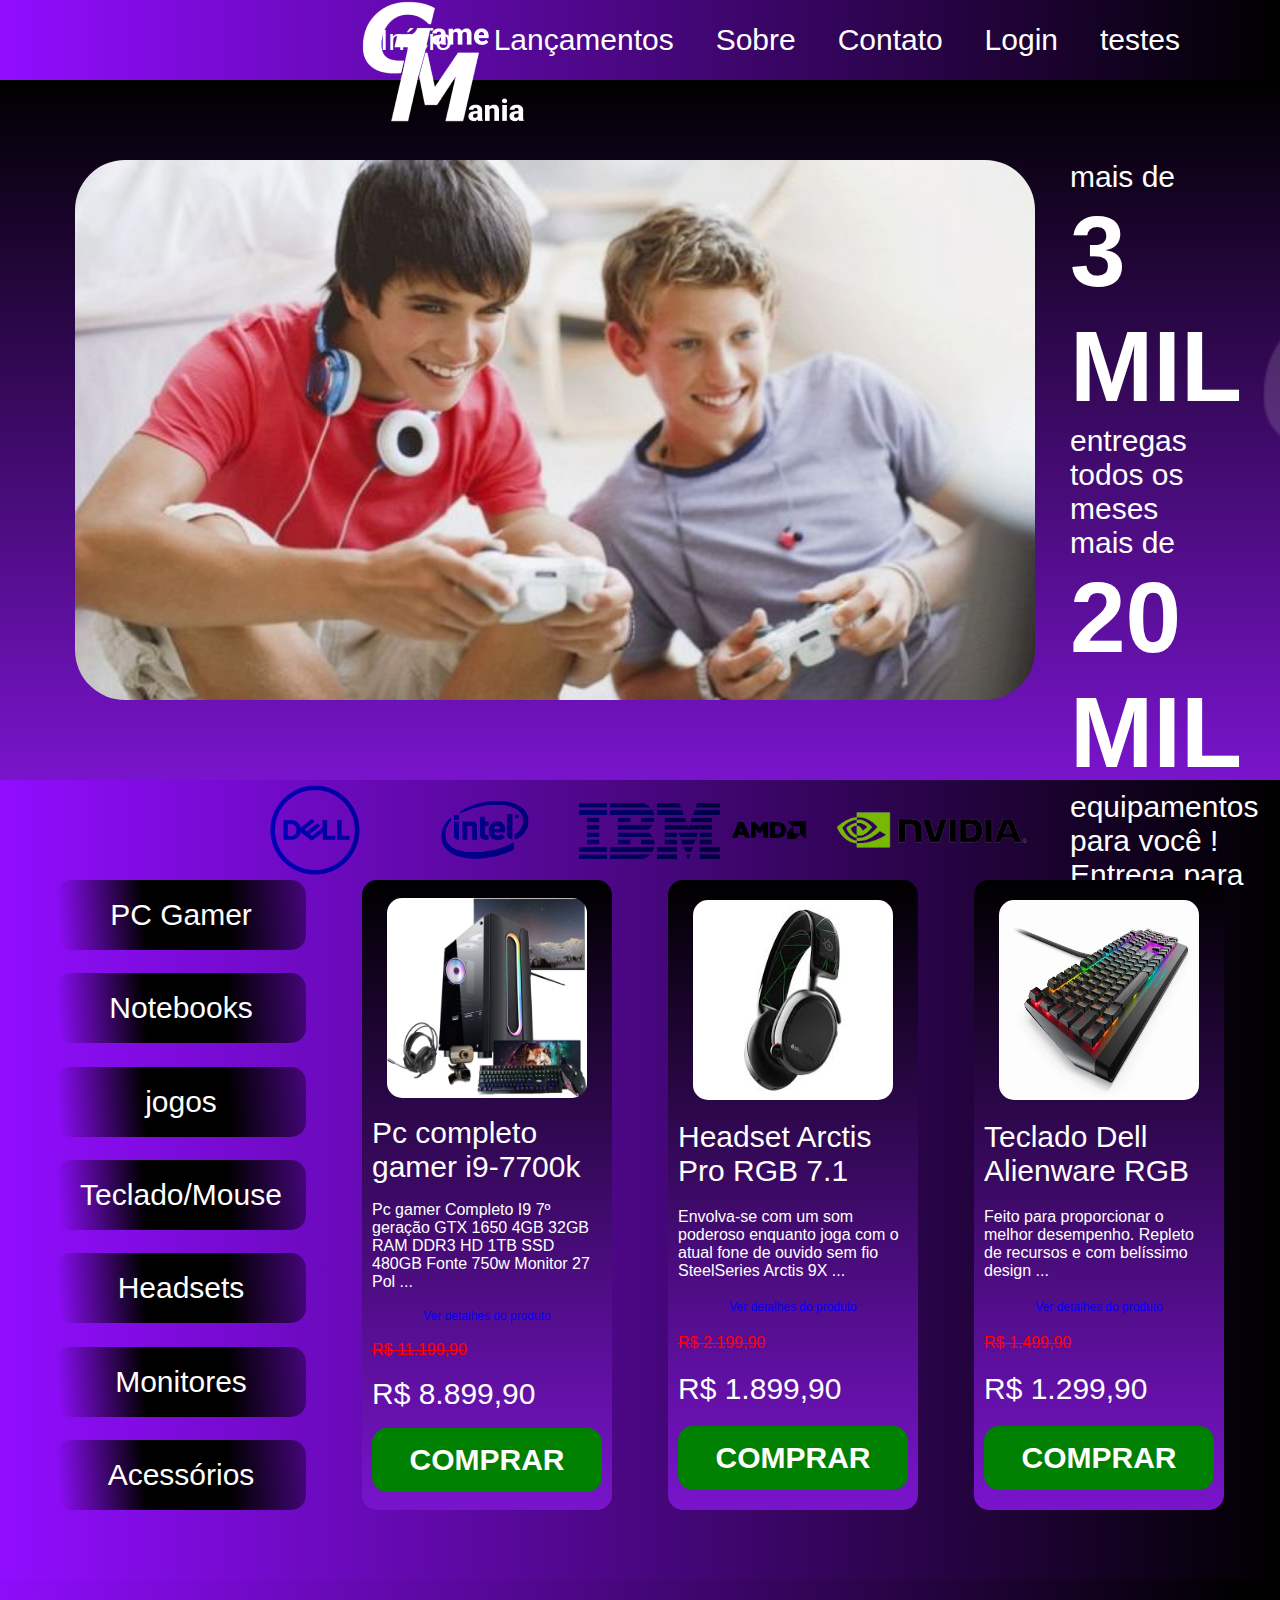
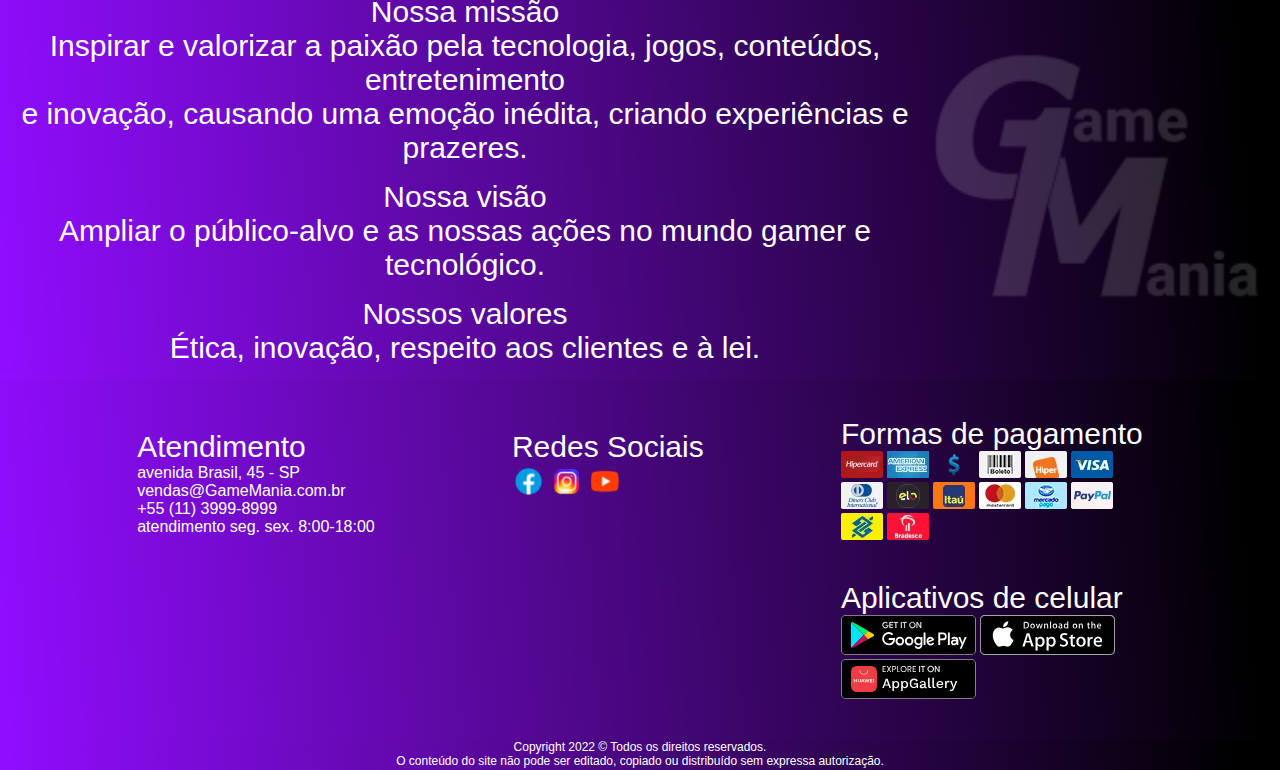
==== index.html @ 77e46de7 "elaboração do site" ====
<!DOCTYPE html>
<html lang="pt-br">
<head>
    <meta charset="UTF-8">
    <meta http-equiv="X-UA-Compatible" content="IE=edge">
    <meta http-equiv="refresh" content="10000">
    <meta name="viewport" content="width=device-width, initial-scale=1.0">
    <title>Game Mania</title>
    <meta name="description" content="Site e-commerce Game Mania"  />
    <meta name="keywords" content="gamer, jogos, monitor, computador" />
    <meta author="" content="Brener Pittner" />
    <meta name="viewport" content="width=device-width, initial-scale=1.0" />
    <link href="https://cdn.jsdelivr.net/npm/bootstrap@5.1.3/dist/css/bootstrap.min.css" rel="stylesheet" integrity="sha384-1BmE4kWBq78iYhFldvKuhfTAU6auU8tT94WrHftjDbrCEXSU1oBoqyl2QvZ6jIW3" crossorigin="anonymous">
    <link rel="stylesheet" type="text/css" href="css/style.css">
    <link rel="shortcut icon" type="imagex/png" href="./img/logo.ico">
</head>
<body style="background-color: white">
    <header>

        <div class="container-header flex_between_center">
            <div>
                <a href="index.html"><img class="logo" src="img/GAME MANIA_white.png" alt="Logo do site Game Mania"></a>
            </div>
            <nav class="container_menu_main flex_between_center">
                <a href="./index.html" target="_self" title="Vai para página de Início">Início</a>
                <a href="#" target="_self" title="Vai para página de Lançamentos">Lançamentos</a>
                <a href="#" target="_self" title="Vai para página de Sobre">Sobre</a>
                <a href="./workform.html" target="_self" title="Vai para página de Contato">Contato</a>           
                <a href="./login.html" target="_self" title="Vai para página de Login">Login</a>
                <a href="test/index.html" target="_self" title="Vai para página de testes">testes</a>           
            </nav>
        </div>
    </header>
    <section> <!-- BANNER -->
        <div class="container-banner flex_between_center"> 
            <img class="banner" src="img/banner.jpg" alt="imagem do banner">
            <div class="container-text flex_column_between">
                <p>mais de<br />
                <span class="text_span">3 MIL</span><br />
                entregas todos os meses</p>
                <p>mais de<br />
                <span class="text_span">20 MIL</span><br />
                equipamentos para você !</p>
                <p>Entrega para todo o território nacional</p>
            </div>
            <div class="flex_column_evenly"><img class="watermark" src="img/watermark.png" alt="imagem do watermark"></div>
        </div>
    </section>
    <section> <!-- Fabricantes --> 
        <div class="flex_center container-fab">
            <div class="flex_between_center">
                <img class="fab" src="img/fab/dell.png" alt="imagem do dell">
                <img class="fab" src="img/fab/intel.png" alt="imagem do intel">
                <img class="fab" src="img/fab/logotipo-ibm.jpg" alt="imagem do ibm">
                <img class="fab" src="img/fab/amd.png" alt="imagem do amd">
                <img class="fab-nvidia" src="img/fab/nvidia-removebg-preview.png" alt="imagem do nvidia">
            </div>
        </div>
    </section>
    <section> <!-- Promoções -->
        <div class="container_itens flex_evenly">
            <div class="container_menu_sec flex_column_between">
                <a href="#" class="button_menu_sec">PC Gamer</a>
                <a href="#" class="button_menu_sec">Notebooks</a>
                <a href="#" class="button_menu_sec">jogos</a>
                <a href="#" class="button_menu_sec">Teclado/Mouse</a>
                <a href="#" class="button_menu_sec">Headsets</a>
                <a href="#" class="button_menu_sec">Monitores</a>
                <a href="#" class="button_menu_sec">Acessórios</a>
            </div>             
            <div class="flex_column_evenly container-itens">
                <div class="flex_center"><img class="img" src="img/equipamentos/pc montado/pc.jpg" alt="pc"></div>
                <a href="#" class="tit">Pc completo gamer i9-7700k</a>
                <a href="#" class="desc">Pc gamer Completo I9 7º geração GTX 1650 4GB 32GB RAM DDR3 HD 1TB SSD 480GB Fonte 750w Monitor 27 Pol ...</a>
                <a href="#" class="desc_link flex_center">Ver detalhes do produto</a>
                <a href="#" class="desc price_olde">R$ 11.199,90</a>
                <a href="#" class="tit">R$ 8.899,90</a>
                <a href="#" class="button-send">Comprar</a>
            </div> 
            <div class="flex_column_evenly container-itens">
                <div class="flex_center"><img class="img" src="img/equipamentos/headsets/headset.jpg" alt="pc"></div>
                <a href="#" class="tit">Headset Arctis Pro RGB 7.1</a>
                <a href="#" class="desc">Envolva-se com um som poderoso enquanto joga com o atual fone de ouvido sem fio SteelSeries Arctis 9X ...</a>
                <a href="#" class="desc_link flex_center">Ver detalhes do produto</a>
                <a href="#" class="desc price_olde">R$ 2.199,90</a>
                <a href="#" class="tit">R$ 1.899,90</a>
                <a href="#" class="button-send">Comprar</a>
            </div>
            <div class="flex_column_evenly container-itens">
                <div class="flex_center"><img class="img" src="img/equipamentos/keyboards/teclado.png" alt="pc"></div>
                <a href="#" class="tit">Teclado Dell Alienware RGB</a>
                <a href="#" class="desc">Feito para proporcionar o melhor desempenho. Repleto de recursos e com belíssimo design ...</a>
                <a href="#" class="desc_link flex_center">Ver detalhes do produto</a>
                <a href="#" class="desc price_olde">R$ 1.499,90</a>
                <a href="#" class="tit">R$ 1.299,90</a>
                <a href="#" class="button-send">Comprar</a>
            </div>                            
        </div>
    </section>
    <section> <!-- About --> 
        <div class="container_about flex_evenly">
            <div class="font_about flex_column_evenly">
                <p>Nossa missão<br />
                Inspirar e valorizar a paixão pela tecnologia, jogos, conteúdos, entretenimento<br />
                e inovação, causando uma emoção inédita, criando experiências e prazeres.</p>
                <p>Nossa visão<br />
                Ampliar o público-alvo e as nossas ações no mundo gamer e tecnológico.</p> 
                <p>Nossos valores<br />
                Ética, inovação, respeito aos clientes e à lei.</p>
            </div>
            <div class="flex_column_evenly"><img class="watermark" src="img/watermark.png" alt="imagem do watermark"></div>
        </div>
    </section>
    <footer> <!-- Footer --> 
        <div class="container_footer flex_evenly">
            <div class="container_column">
                <div>
                    <p>Atendimento</p>
                    <p class="desc">avenida Brasil, 45 - SP<br />
                    vendas@GameMania.com.br<br />
                    +55 (11) 3999-8999<br />
                    atendimento seg. sex. 8:00-18:00</p>
                </div>
            </div>
            <div class="container_column">
                <div>
                    <p>Redes Sociais</p>
                    <div>
                        <img class="social" src="img/social/facebook.png" alt="imagem do facebook">
                        <img class="social" src="img/social/instagram.png" alt="imagem do instagram">
                        <img class="social" src="img/social/youtube.png" alt="imagem do youtube">
                    </div>
                </div>
            </div>
            <div class="flex_column_evenly">
                <div>
                    <p>Formas de pagamento</p>
                    <div>
                        <img class="flags" src="img/flags/pag_pd_peqcartaohiper.webp" alt="imagem do pag_pd_peqcartaohiper">
                        <img class="flags" src="img/flags/pag_peqamextraycheckout.webp" alt="imagem do pag_peqamextraycheckout">
                        <img class="flags" src="img/flags/pag_peqbase.webp" alt="imagem do pag_peqbase">
                        <img class="flags" src="img/flags/pag_peqboletotraycheckout.webp" alt="imagem do pag_peqboletotraycheckout">
                        <img class="flags" src="img/flags/pag_peqcartaohiperit.webp" alt="imagem do pag_peqcartaohiperit">
                        <img class="flags" src="img/flags/pag_peqcartavisatraycheckout.webp" alt="imagem do pag_peqcartavisatraycheckout">
                    </div>
                    <div>
                        <img class="flags" src="img/flags/pag_peqdinerstraycheckout.webp" alt="imagem do pag_peqdinerstraycheckout">
                        <img class="flags" src="img/flags/pag_peqelotraycheckout.webp" alt="imagem do pag_peqelotraycheckout">
                        <img class="flags" src="img/flags/pag_peqitaushoplinetraycheckout.webp" alt="imagem do pag_peqitaushoplinetraycheckout">
                        <img class="flags" src="img/flags/pag_peqmastercardtraycheckout.webp" alt="imagem do pag_peqmastercardtraycheckout">
                        <img class="flags" src="img/flags/pag_peqmercadopago.webp" alt="imagem do pag_peqmercadopago">
                        <img class="flags" src="img/flags/pag_peqpaypal.webp" alt="imagem do pag_peqpaypal">
                    </div>
                    <div>
                        <img class="flags" src="img/flags/pag_peqtransfbbtraycheckout.webp" alt="imagem do pag_peqtransfbbtraycheckout">
                        <img class="flags" src="img/flags/pag_peqtransfbradescotraycheckout.webp" alt="imagem do pag_peqtransfbradescotraycheckout">
                    </div>                                       
                </div>
                <div>
                    <p>Aplicativos de celular</p>
                    <div>
                        <img class="apps" src="img/appstore/android.svg" alt="imagem do android">
                        <img class="apps" src="img/appstore/ios.svg" alt="imagem do ios">
                    </div>
                    <div>
                        <img class="apps" src="img/appstore/AppGallery.svg" alt="imagem do AppGallery">
                    </div>                    
                </div>
            </div>
        </div>
        <div class="container_copyright text_copyright font_about flex_center">
            <p>Copyright 2022 © Todos os direitos reservados.<br />
                O conteúdo do site não pode ser editado, copiado ou distribuído sem expressa autorização.</p>
        </div>
    </footer>
    <script src="https://cdn.jsdelivr.net/npm/bootstrap@5.1.3/dist/js/bootstrap.bundle.min.js" integrity="sha384-ka7Sk0Gln4gmtz2MlQnikT1wXgYsOg+OMhuP+IlRH9sENBO0LRn5q+8nbTov4+1p" crossorigin="anonymous" defer></script>
</body>
</html>
---- css/style.css ----
/* CSS reset */
* {
    margin: 0;
    padding: 0;
    box-sizing: 20;
}

a, p {
    color:white;
    font-family: arial;
    font-size: 30px;
    text-decoration: none;
}

.flex_between_center {
    display: flex;
    justify-content: space-between;
    align-items: center;
}

.flex_column_evenly {
    display: flex;
    flex-direction: column;
    justify-content: space-evenly;
}

.flex_column_between {
    display: flex;
    flex-direction: column;
    justify-content: space-between;
}

.flex_center {
    display: flex;
    justify-content: center;
}

.flex_evenly {
    display: flex;
    justify-content: space-evenly;
}

/* watermark */
.watermark {
    width: 350px;
    height: 263px;
}

/* HEADER */
.container-header {
    height: 80px;
    background: linear-gradient(90deg, #910DFF 0%, #000000 100%);
}

.container_menu_main {
    width: 800px;
    padding-right: 100px;
}

.logo {
    position:absolute;
    top:-1px;
    left:360px;
    height: 130px;
    z-index: 1;
}

/* BANNER */
.container-banner {
    height: 700px;
    padding-left: 40px;
    padding-right: 40px;
    background: linear-gradient(180deg, #000000 0%, #7914CC 100%);
}

.banner{
    transform: rotateY(180deg);
    border-radius: 50px;
    height: 540px;
    margin: 35px;
 }

.container-text {
    height: 540px;
}

.text_span {
    font-size: 100px;
    font-weight: bolder;
}

/* Fabricantes */
.container-fab {
    height: 100px;
    background: linear-gradient(90deg, #910DFF 0%, #000000 100%);
}

.fab {
    display: flex;
    justify-content: space-between;
    height: 90px;
    mix-blend-mode: color-burn;
}

.fab-nvidia {
    height: 130%;  
}

/* Promoções - geral */
.container_itens {
    height: 700px;
    background: linear-gradient(90deg, #910DFF 0%, #000000 100%);
}

/* Promoções - menu */
.container_menu_sec {
    height: 630px;
}

.button_menu_sec {
    display: flex;
    align-items: center;
    justify-content: center;
    width: 250px;
    height: 70px;
    border-radius: 15px;
    background: linear-gradient(86.11deg, #910DFF 0%, #000000 35.8%, #000000 68.57%, #45067A 100%);
}

/* Promoções - itens */
.container-itens {
    width: 230px;
    height: 630px;
    border-radius: 15px;
    padding-left: 10px;
    padding-right: 10px;
    background: linear-gradient(180deg, #000000 0%, #7914CC 100%);  
}

.img {
    width: 200px;
    height: 200px;
    border-radius: 15px;
}

.tit { 
    font-size: 30px;
}

.desc {
    font-size: 16px;
}

.desc_link {
    color: blue;
    font-size: 12px;
}

.price_olde {
    color: red;
    text-decoration: line-through;
}

.button-send {
    background-color: green;
    border-radius: 15px;
    padding: 15px 32px;
    text-align: center;
    font-weight: bold;
    text-transform: uppercase;
}

/* About - geral */
.container_about {
    height: 400px;
    background: linear-gradient(86.11deg, #910DFF 0%, #000000 96.81%);  
}

.font_about{
    display: flex;
    text-align: center;
}


/* Footer - geral */
.container_footer {
    height: 360px;
    background: linear-gradient(86.11deg, #910DFF 0%, #000000 96.81%);  
}

/* Footer - pagamentos */
.flags {
    width: 42px;
    height: 27px;
}

/* Footer - aplicativos */
.apps {
    width: 135px;
    height: 40px;
}

/* Footer - redes sociais */
.container_column{
    padding-top: 50px;
}

.social {
    width: 34px;
    height: 34px;
}

/* copyright */
.container_copyright {
    height: 30px;
    background: linear-gradient(86.11deg, #910DFF 0%, #000000 96.81%);
}

.text_copyright p{
    font-size: 12px;
}
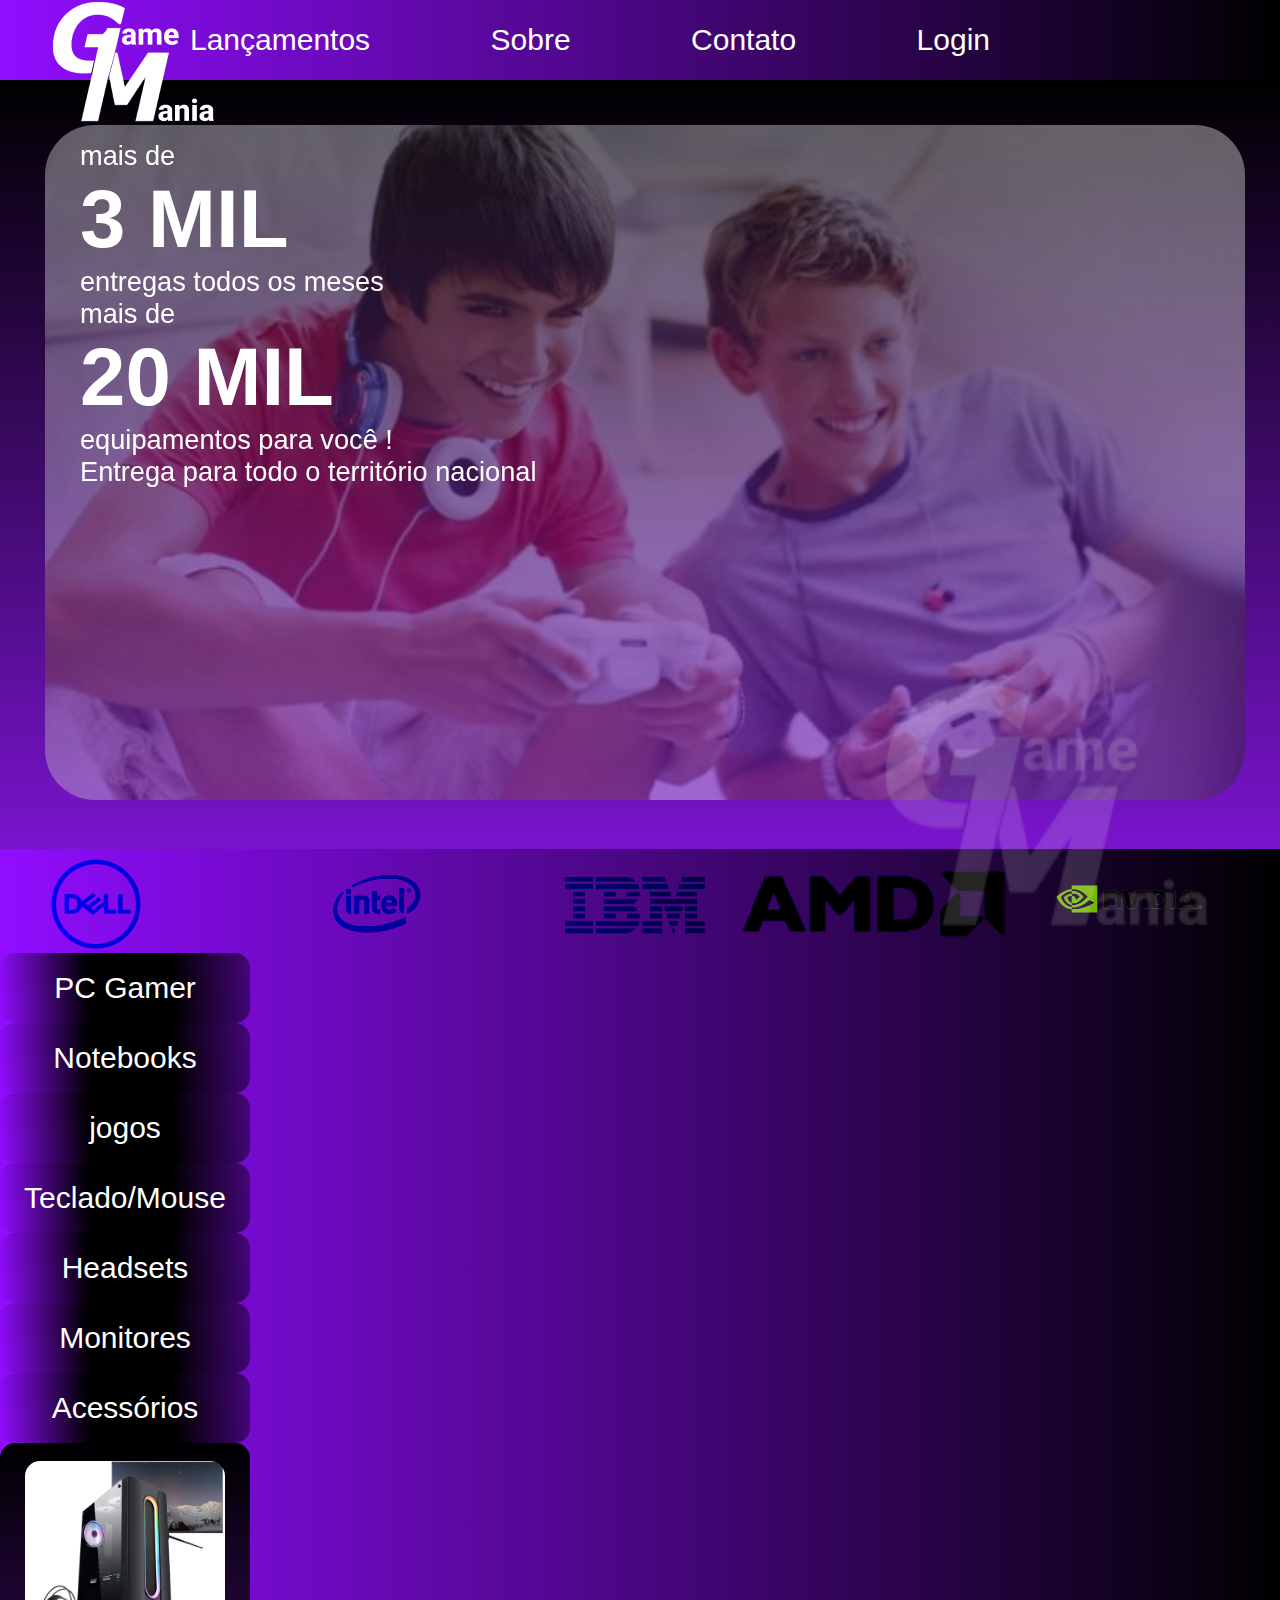
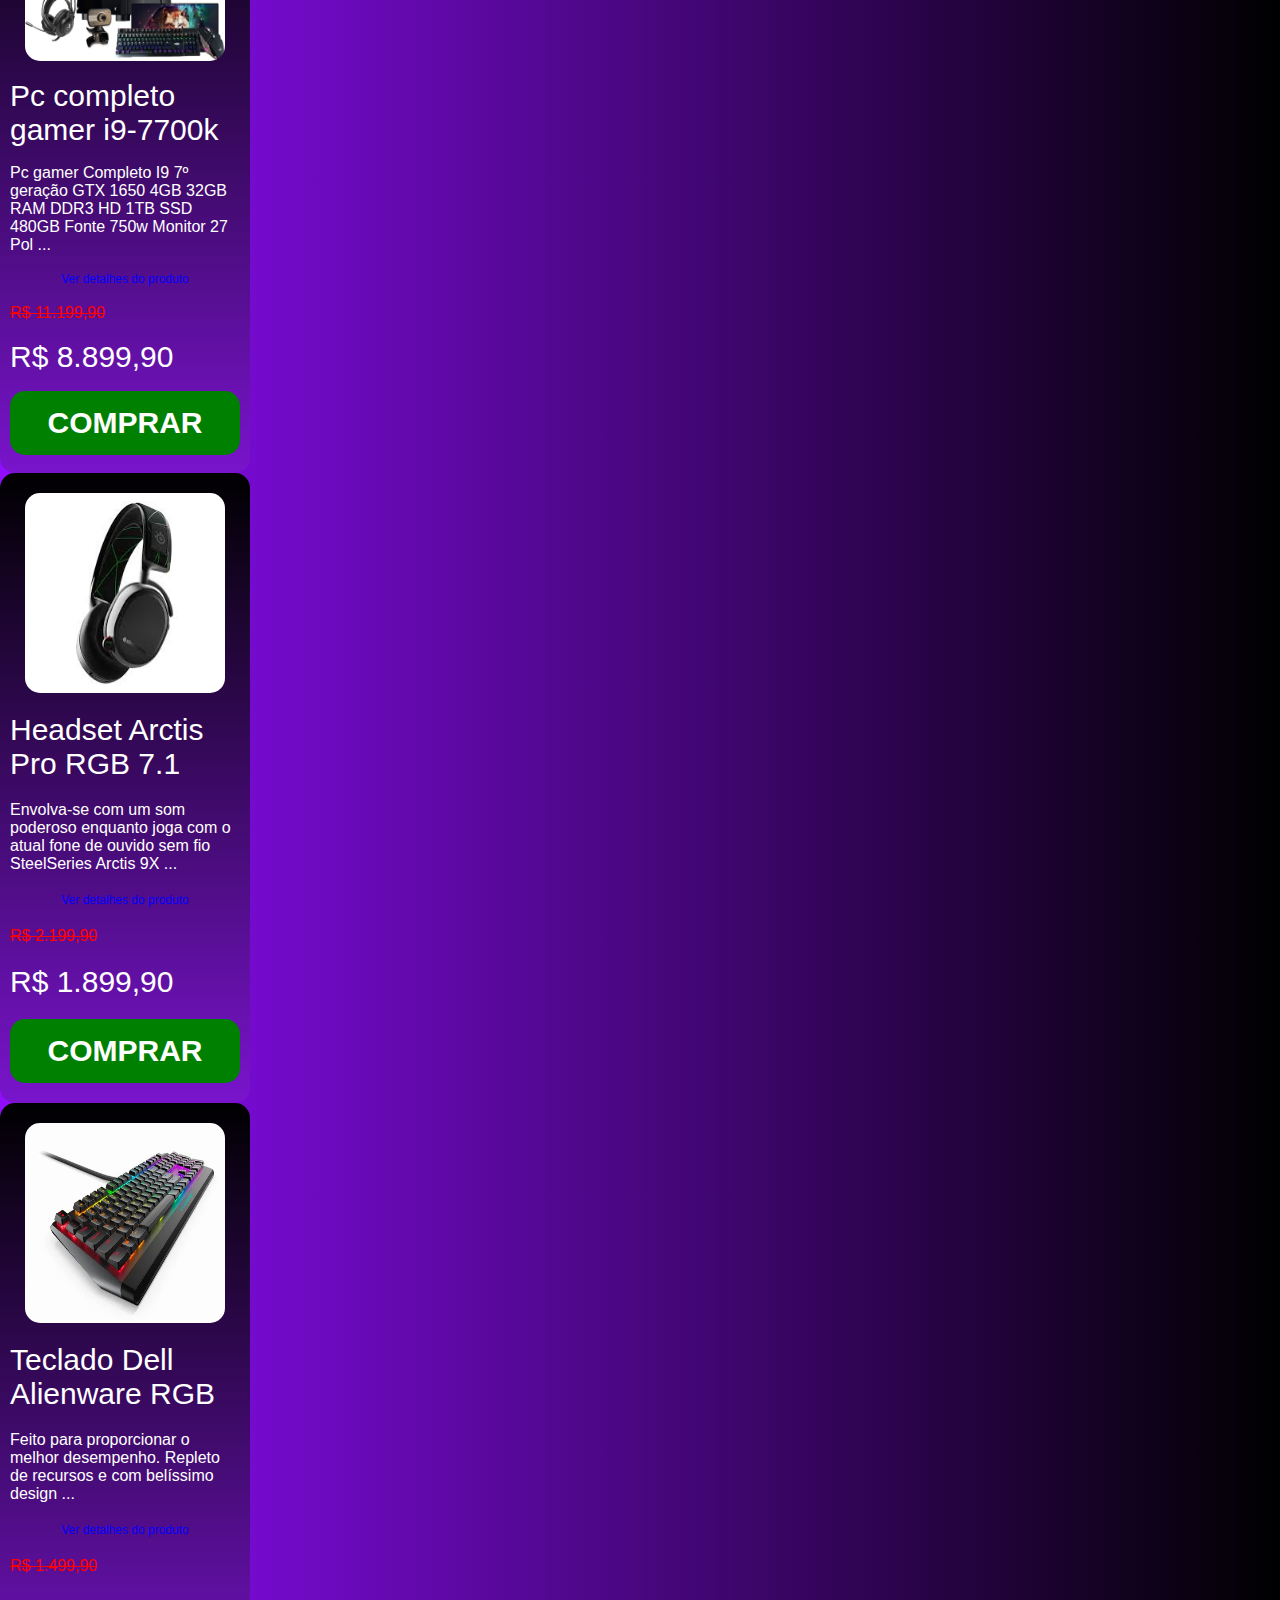
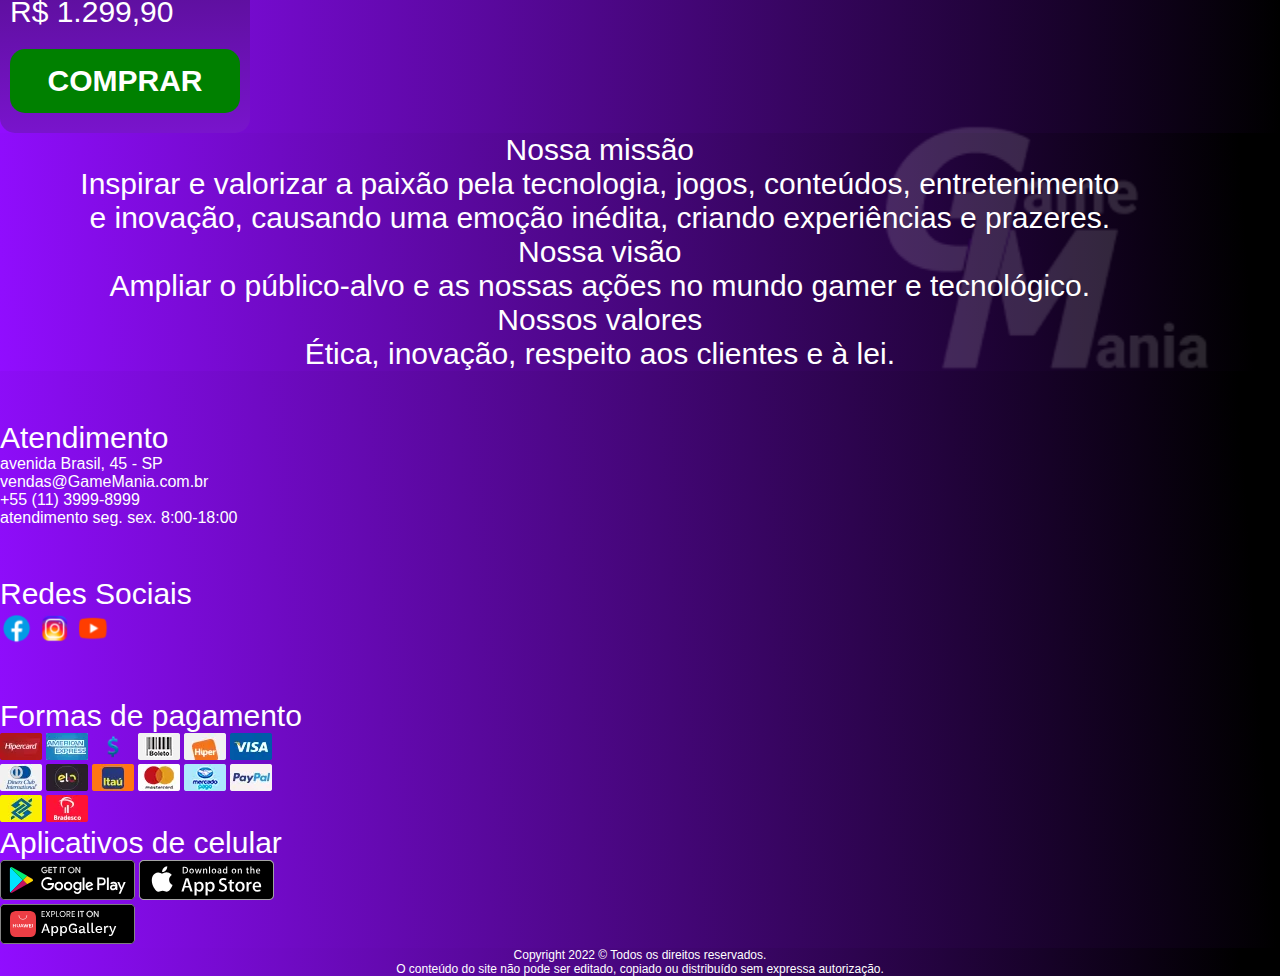
==== commit dd97d392: "aplicado css responsivo" ====
--- a/index.html
+++ b/index.html
@@ -15,24 +15,21 @@
     <link rel="shortcut icon" type="imagex/png" href="./img/logo.ico">
 </head>
 <body style="background-color: white">
-    <header>
-
-        <div class="container-header flex_between_center">
-            <div>
-                <a href="index.html"><img class="logo" src="img/GAME MANIA_white.png" alt="Logo do site Game Mania"></a>
-            </div>
+    <header class="container-header flex_between_center">
+        <a href="index.html"><img class="logo" src="img/GAME MANIA_white.png" alt="Logo do site Game Mania"></a>
+        <div class="container d-flex justify-content-end">
             <nav class="container_menu_main flex_between_center">
-                <a href="./index.html" target="_self" title="Vai para página de Início">Início</a>
                 <a href="#" target="_self" title="Vai para página de Lançamentos">Lançamentos</a>
                 <a href="#" target="_self" title="Vai para página de Sobre">Sobre</a>
                 <a href="./workform.html" target="_self" title="Vai para página de Contato">Contato</a>           
                 <a href="./login.html" target="_self" title="Vai para página de Login">Login</a>
-                <a href="test/index.html" target="_self" title="Vai para página de testes">testes</a>           
+                <!-- <a href="test/index.html" target="_self" title="Vai para página de testes">testes</a>            -->
             </nav>
         </div>
+        <a href="#"><img class="menu" src="img/menu.png" alt="menu do site Game Mania"></a>
     </header>
     <section> <!-- BANNER -->
-        <div class="container-banner flex_between_center"> 
+        <div class="container-banner d-flex justify-content-around align-content-center"> 
             <img class="banner" src="img/banner.jpg" alt="imagem do banner">
             <div class="container-text flex_column_between">
                 <p>mais de<br />
@@ -47,18 +44,18 @@
         </div>
     </section>
     <section> <!-- Fabricantes --> 
-        <div class="flex_center container-fab">
-            <div class="flex_between_center">
-                <img class="fab" src="img/fab/dell.png" alt="imagem do dell">
-                <img class="fab" src="img/fab/intel.png" alt="imagem do intel">
-                <img class="fab" src="img/fab/logotipo-ibm.jpg" alt="imagem do ibm">
-                <img class="fab" src="img/fab/amd.png" alt="imagem do amd">
-                <img class="fab-nvidia" src="img/fab/nvidia-removebg-preview.png" alt="imagem do nvidia">
+        <div class="container-fab">
+            <div class="d-flex justify-content-around flex-wrap">
+                <img src="img/fab/dell.png" alt="imagem do dell">
+                <img src="img/fab/intel.png" alt="imagem do intel">
+                <img src="img/fab/logotipo-ibm.jpg" alt="imagem do ibm">
+                <img src="img/fab/amd.png" alt="imagem do amd">
+                <img src="img/fab/nvidia-removebg-preview.png" alt="imagem do nvidia" style="height: 100px; mix-blend-mode: normal">
             </div>
         </div>
     </section>
     <section> <!-- Promoções -->
-        <div class="container_itens flex_evenly">
+        <div class="container_promo d-flex justify-content-around flex-wrap">
             <div class="container_menu_sec flex_column_between">
                 <a href="#" class="button_menu_sec">PC Gamer</a>
                 <a href="#" class="button_menu_sec">Notebooks</a>
@@ -112,7 +109,7 @@
         </div>
     </section>
     <footer> <!-- Footer --> 
-        <div class="container_footer flex_evenly">
+        <div class="container_footer d-flex justify-content-around flex-wrap">
             <div class="container_column">
                 <div>
                     <p>Atendimento</p>
@@ -132,7 +129,7 @@
                     </div>
                 </div>
             </div>
-            <div class="flex_column_evenly">
+            <div class="container_column">
                 <div>
                     <p>Formas de pagamento</p>
                     <div>
@@ -170,7 +167,7 @@
         </div>
         <div class="container_copyright text_copyright font_about flex_center">
             <p>Copyright 2022 © Todos os direitos reservados.<br />
-                O conteúdo do site não pode ser editado, copiado ou distribuído sem expressa autorização.</p>
+            O conteúdo do site não pode ser editado, copiado ou distribuído sem expressa autorização.</p>
         </div>
     </footer>
     <script src="https://cdn.jsdelivr.net/npm/bootstrap@5.1.3/dist/js/bootstrap.bundle.min.js" integrity="sha384-ka7Sk0Gln4gmtz2MlQnikT1wXgYsOg+OMhuP+IlRH9sENBO0LRn5q+8nbTov4+1p" crossorigin="anonymous" defer></script>
--- a/css/style.css
+++ b/css/style.css
@@ -42,6 +42,9 @@
 
 /* watermark */
 .watermark {
+    position:absolute;
+    z-index: 1;
+    right:50px;
     width: 350px;
     height: 263px;
 }
@@ -60,14 +63,21 @@
 .logo {
     position:absolute;
     top:-1px;
-    left:360px;
+    left:50px;
     height: 130px;
     z-index: 1;
 }
 
+.menu {
+    padding-right: 40px;
+}
+
+
 /* BANNER */
 .container-banner {
-    height: 700px;
+    height: auto;
+    padding-top: 40px;
+    padding-bottom: 40px;
     padding-left: 40px;
     padding-right: 40px;
     background: linear-gradient(180deg, #000000 0%, #7914CC 100%);
@@ -81,32 +91,33 @@
  }
 
 .container-text {
-    height: 540px;
+    height: auto;
+    padding-top: 40px;
+    padding-bottom: 40px;
 }
 
 .text_span {
-    font-size: 100px;
+    font-size: 3em;
     font-weight: bolder;
 }
 
 /* Fabricantes */
 .container-fab {
-    height: 100px;
-    background: linear-gradient(90deg, #910DFF 0%, #000000 100%);
-}
-
-.fab {
-    display: flex;
-    justify-content: space-between;
+    height: auto;
+    background: linear-gradient(90deg, #910DFF 0%, #000000 100%);
+}
+
+.container-fab img{
     height: 90px;
     mix-blend-mode: color-burn;
 }
 
-.fab-nvidia {
-    height: 130%;  
-}
-
 /* Promoções - geral */
+.container_promo {
+    height: auto;
+    background: linear-gradient(90deg, #910DFF 0%, #000000 100%);
+}
+
 .container_itens {
     height: 700px;
     background: linear-gradient(90deg, #910DFF 0%, #000000 100%);
@@ -114,7 +125,7 @@
 
 /* Promoções - menu */
 .container_menu_sec {
-    height: 630px;
+    height: auto;
 }
 
 .button_menu_sec {
@@ -172,7 +183,7 @@
 
 /* About - geral */
 .container_about {
-    height: 400px;
+    height: auto;
     background: linear-gradient(86.11deg, #910DFF 0%, #000000 96.81%);  
 }
 
@@ -184,7 +195,7 @@
 
 /* Footer - geral */
 .container_footer {
-    height: 360px;
+    height: auto;
     background: linear-gradient(86.11deg, #910DFF 0%, #000000 96.81%);  
 }
 
@@ -212,10 +223,72 @@
 
 /* copyright */
 .container_copyright {
-    height: 30px;
+    height: auto;
     background: linear-gradient(86.11deg, #910DFF 0%, #000000 96.81%);
 }
 
 .text_copyright p{
     font-size: 12px;
+}
+
+@media screen and (max-width: 1620px) {
+    /* BANNER */
+    .container-banner{
+        height: 100%;
+    }
+    .banner {
+        width: 100%;
+        height: 70%;
+        margin: 5px;
+        opacity: 0.4;
+    }
+    .container-text{
+        position: absolute;
+        top: 100px;
+        left:80px;
+    }
+    .container-text p{
+        font-size: 1.7em;
+    }
+}
+
+
+@media screen and (min-width: 1000px) {
+    /* HEADER */
+    .menu{
+        display: none;
+    }
+
+}
+
+@media screen and (max-width: 1000px) {
+    /* HEADER */
+    .container_menu_main {
+        display: none;
+    }
+
+    /* Promoções - geral */
+    .container_promo .container-itens{
+        display: none;
+    }
+    .container_promo .container_menu_sec{
+        flex-direction: row;
+        justify-content: space-around;
+        flex-wrap: wrap;
+    }
+    .container-text p{
+        font-size: 1em;
+    }
+}
+
+@media screen and (max-width: 650px) {
+    .container-text p{
+        font-size: 0.5em;
+    }
+}
+
+@media screen and (max-width: 400px) {
+    .container-text p{
+        font-size: 0.3em;
+    }
 }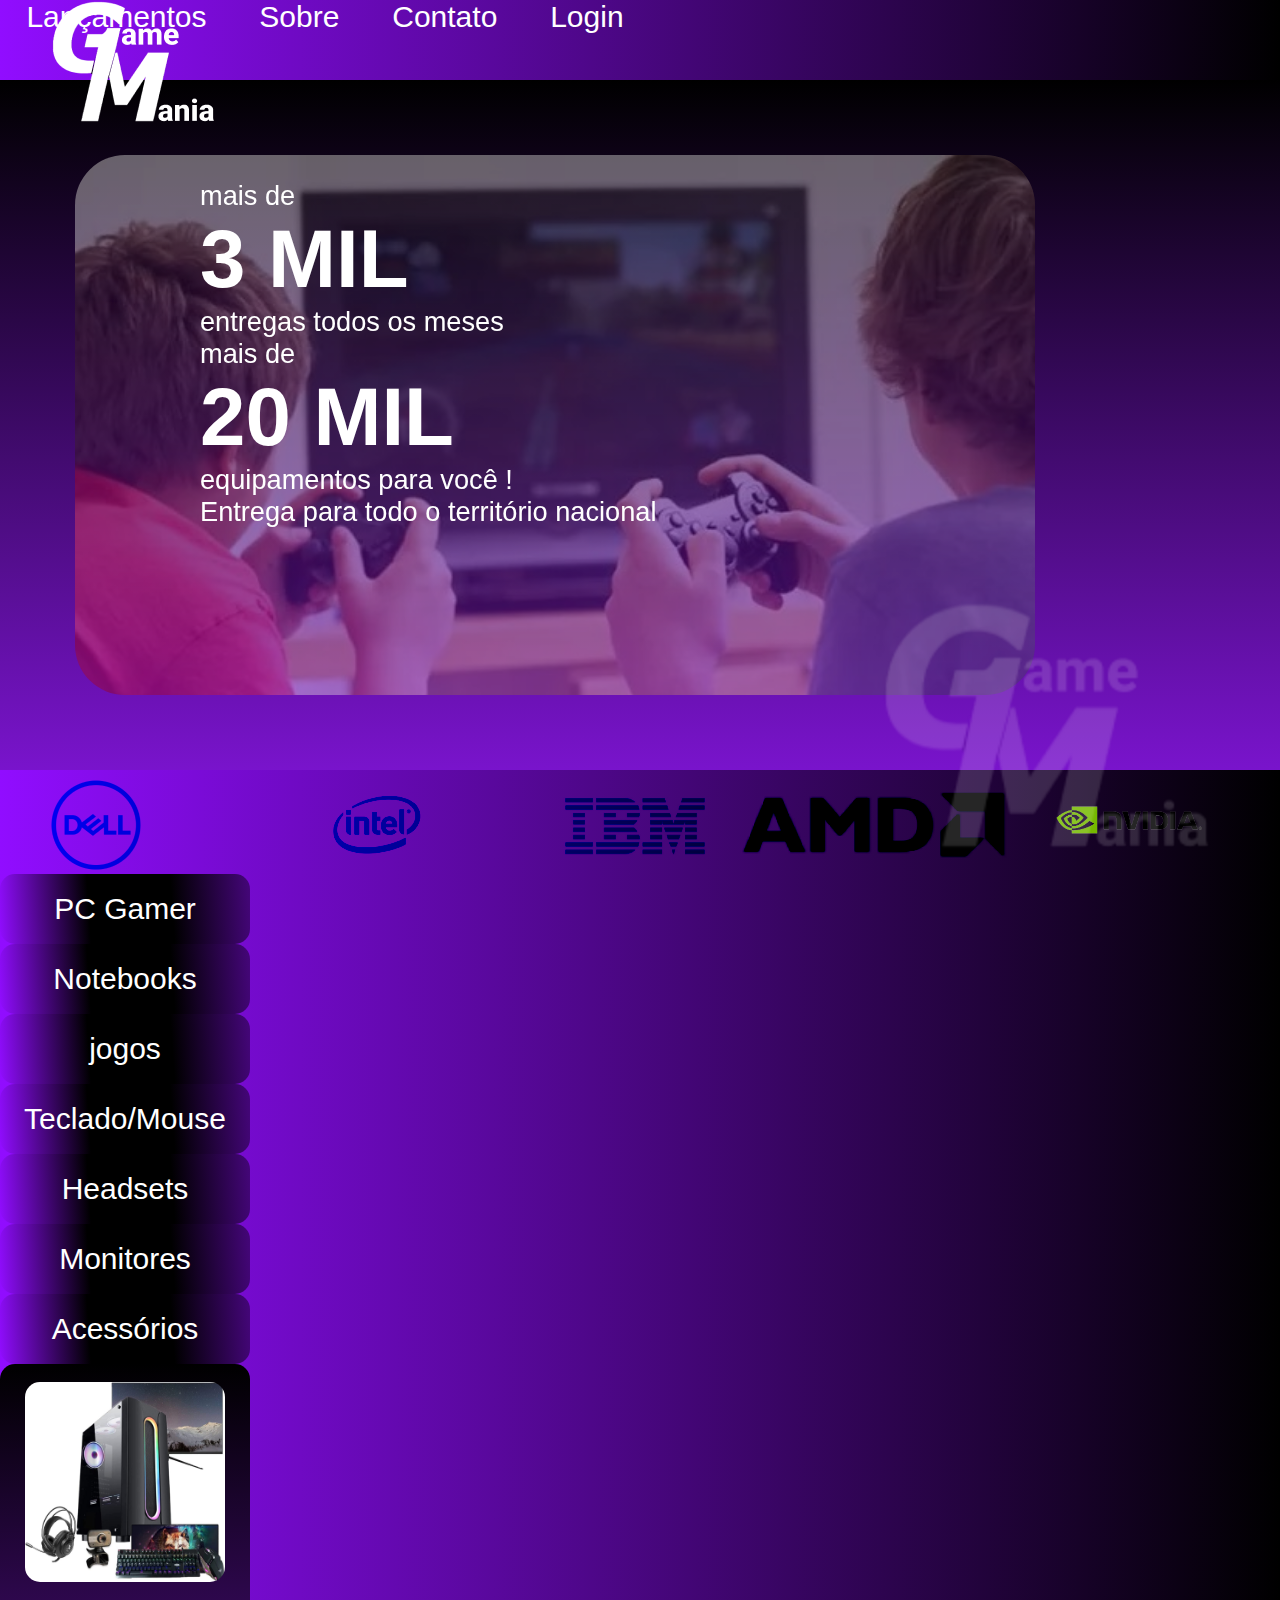
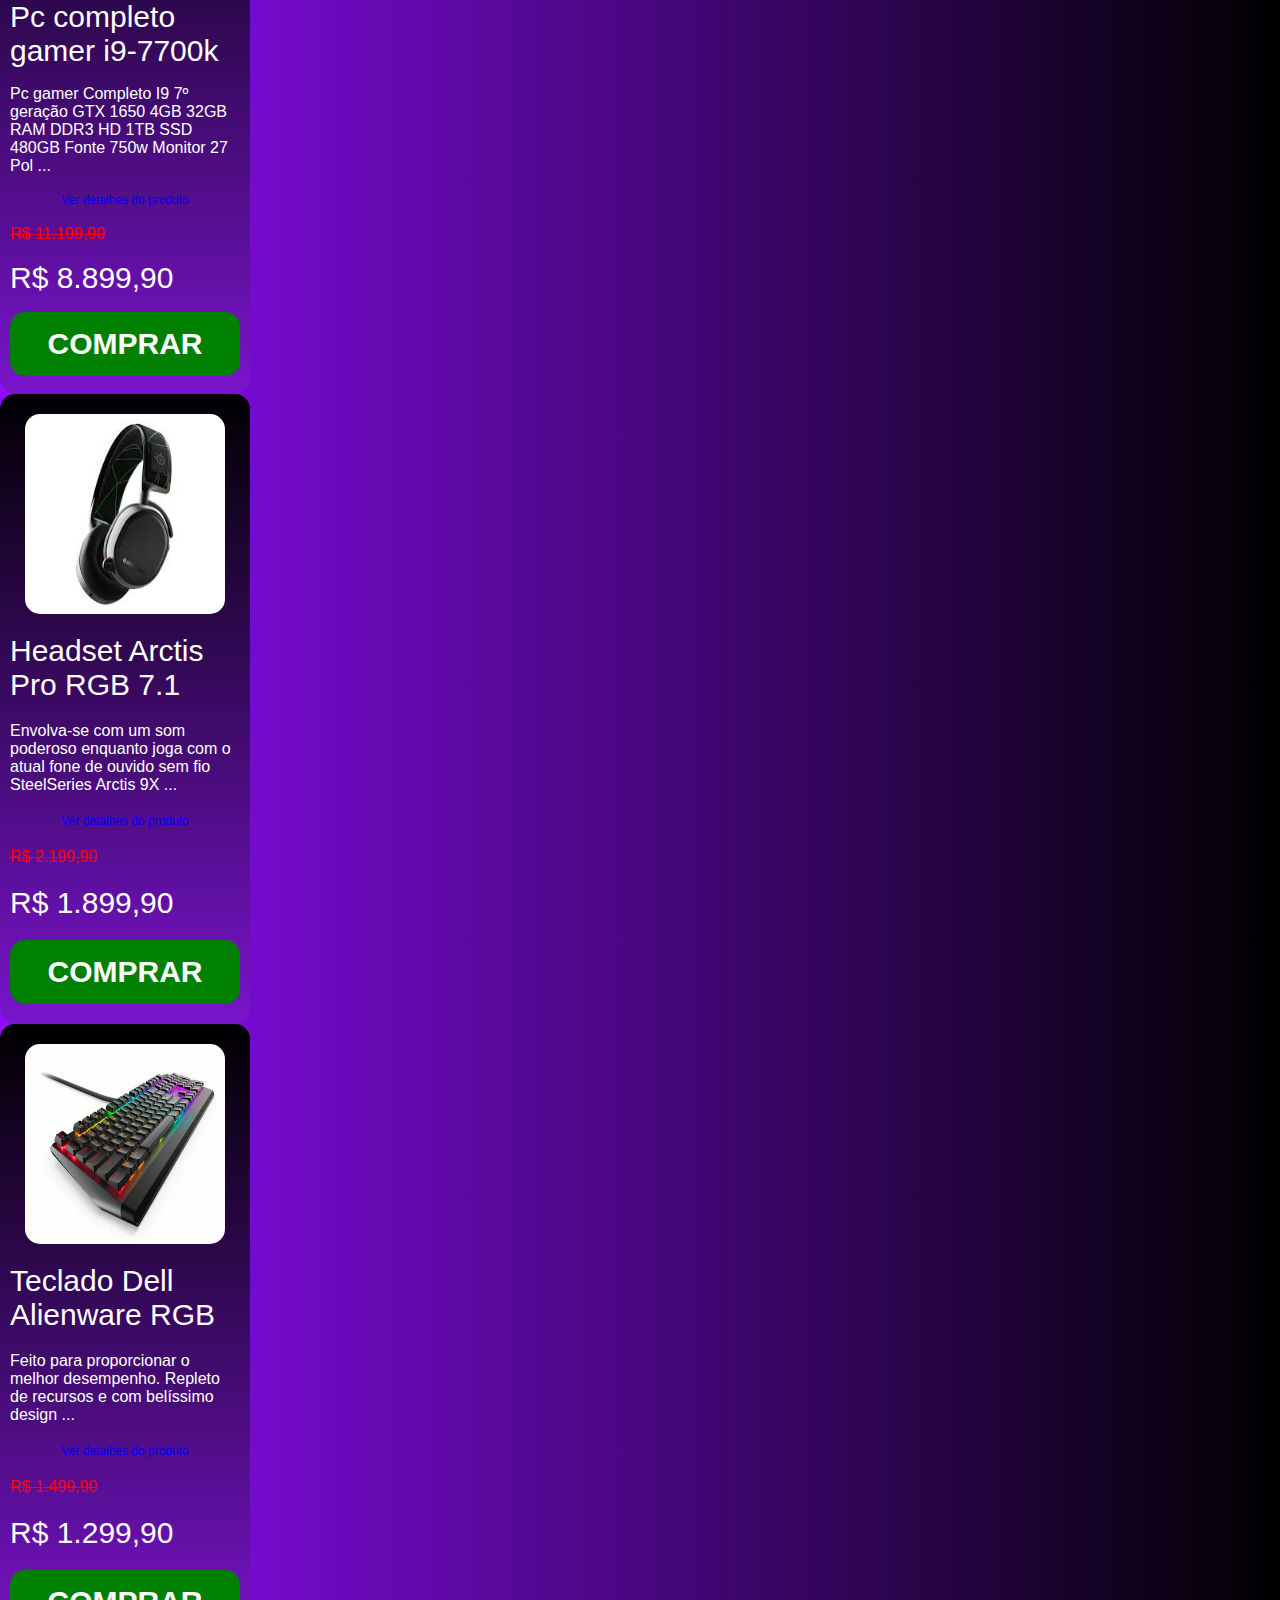
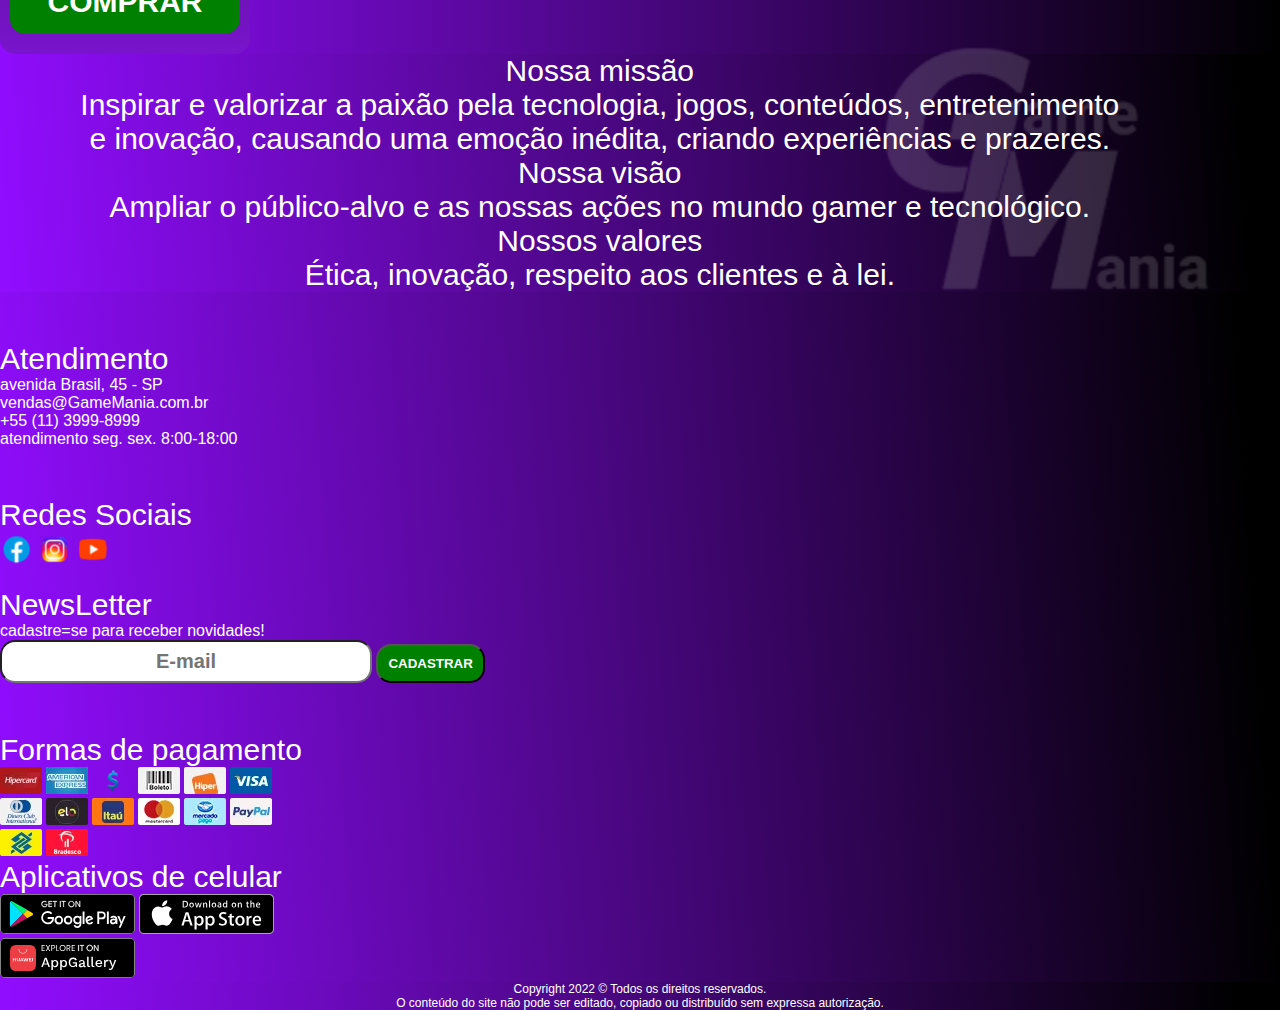
==== commit 6a123b3e: "atualizado paginas" ====
--- a/index.html
+++ b/index.html
@@ -12,25 +12,30 @@
     <meta name="viewport" content="width=device-width, initial-scale=1.0" />
     <link href="https://cdn.jsdelivr.net/npm/bootstrap@5.1.3/dist/css/bootstrap.min.css" rel="stylesheet" integrity="sha384-1BmE4kWBq78iYhFldvKuhfTAU6auU8tT94WrHftjDbrCEXSU1oBoqyl2QvZ6jIW3" crossorigin="anonymous">
     <link rel="stylesheet" type="text/css" href="css/style.css">
+    <script src="https://cdn.jsdelivr.net/npm/bootstrap@5.1.3/dist/js/bootstrap.bundle.min.js" integrity="sha384-ka7Sk0Gln4gmtz2MlQnikT1wXgYsOg+OMhuP+IlRH9sENBO0LRn5q+8nbTov4+1p" crossorigin="anonymous" defer></script>
+    <script src="js/jquery.js" defer></script>
+    <script src="js/script.js" defer></script>
+    
     <link rel="shortcut icon" type="imagex/png" href="./img/logo.ico">
 </head>
 <body style="background-color: white">
-    <header class="container-header flex_between_center">
+    <header class="container-header d-flex justify-content-end align-items-center">
         <a href="index.html"><img class="logo" src="img/GAME MANIA_white.png" alt="Logo do site Game Mania"></a>
-        <div class="container d-flex justify-content-end">
-            <nav class="container_menu_main flex_between_center">
-                <a href="#" target="_self" title="Vai para página de Lançamentos">Lançamentos</a>
-                <a href="#" target="_self" title="Vai para página de Sobre">Sobre</a>
-                <a href="./workform.html" target="_self" title="Vai para página de Contato">Contato</a>           
-                <a href="./login.html" target="_self" title="Vai para página de Login">Login</a>
-                <!-- <a href="test/index.html" target="_self" title="Vai para página de testes">testes</a>            -->
-            </nav>
-        </div>
-        <a href="#"><img class="menu" src="img/menu.png" alt="menu do site Game Mania"></a>
+        <nav id="menu" class="menu">
+            <a href="#" target="_self" title="Vai para página de Lançamentos">Lançamentos</a>
+            <a href="#" target="_self" title="Vai para página de Sobre">Sobre</a>
+            <a href="./workform.html" target="_self" title="Vai para página de Contato">Contato</a>           
+            <a href="./login.html" target="_self" title="Vai para página de Login">Login</a>
+        </nav>
+        <!--Menu de barras-->
+        <!-- <a id="menubar" onclick="mostrarMenu()"><img class="menubar" src="img/menu.png" alt="menu do site Game Mania"></a> -->
+    
+        <!--Menu de barras Jquey-->
+        <a id="menubar"><img class="menubar" src="img/menu.png" alt="menu do site Game Mania"></a>
     </header>
     <section> <!-- BANNER -->
         <div class="container-banner d-flex justify-content-around align-content-center"> 
-            <img class="banner" src="img/banner.jpg" alt="imagem do banner">
+            <div id="carousel" class="container-img img-1" alt="imagem do banner"></div>
             <div class="container-text flex_column_between">
                 <p>mais de<br />
                 <span class="text_span">3 MIL</span><br />
@@ -128,6 +133,15 @@
                         <img class="social" src="img/social/youtube.png" alt="imagem do youtube">
                     </div>
                 </div>
+                <div>
+                <form action="" class="">
+                    <br />
+                    <p>NewsLetter</p>
+                    <p class="desc">cadastre=se para receber novidades!<br />
+                    <input id="campo-email" type="email" placeholder="E-mail" required class="input-NewsLetter">
+                    <button onclick="cadastrarNewsLetter()" class="button-NewsLetter">Cadastrar</button>
+                </form>
+            </div>
             </div>
             <div class="container_column">
                 <div>
@@ -170,6 +184,5 @@
             O conteúdo do site não pode ser editado, copiado ou distribuído sem expressa autorização.</p>
         </div>
     </footer>
-    <script src="https://cdn.jsdelivr.net/npm/bootstrap@5.1.3/dist/js/bootstrap.bundle.min.js" integrity="sha384-ka7Sk0Gln4gmtz2MlQnikT1wXgYsOg+OMhuP+IlRH9sENBO0LRn5q+8nbTov4+1p" crossorigin="anonymous" defer></script>
 </body>
 </html>--- a/css/style.css
+++ b/css/style.css
@@ -52,12 +52,17 @@
 /* HEADER */
 .container-header {
     height: 80px;
+    padding-right: 100px;
     background: linear-gradient(90deg, #910DFF 0%, #000000 100%);
 }
 
-.container_menu_main {
-    width: 800px;
-    padding-right: 100px;
+.menu {
+    display: flex;
+    justify-content: space-around;
+    width: 650px;
+}
+.menubar {
+    display: none;
 }
 
 .logo {
@@ -68,11 +73,6 @@
     z-index: 1;
 }
 
-.menu {
-    padding-right: 40px;
-}
-
-
 /* BANNER */
 .container-banner {
     height: auto;
@@ -83,12 +83,27 @@
     background: linear-gradient(180deg, #000000 0%, #7914CC 100%);
 }
 
-.banner{
+.container-img {
     transform: rotateY(180deg);
     border-radius: 50px;
     height: 540px;
+    width: 960px;
     margin: 35px;
- }
+    background-size: cover;
+}
+
+.img-1 {
+    background-image: url(../img/banner/carousel/1.jpg);
+}
+
+.img-2 {
+    background-image: url(../img/banner/carousel/2.jpg);
+}
+
+.img-3 {
+    background-image: url(../img/banner/carousel/3.jpg);
+}
+
 
 .container-text {
     height: auto;
@@ -220,6 +235,31 @@
     width: 34px;
     height: 34px;
 }
+/* Footer - NewsLetter */
+.input-NewsLetter {
+    /* font */
+    color:black;
+    font-family: arial;
+    font-size: 20px;
+    /* sets */
+    border-radius: 15px;
+    padding: 8px 50px;
+    text-align: center;
+    font-weight: bold;
+}
+.button-NewsLetter {
+    /* font */
+    color:white;
+    font-family: arial;
+    text-decoration: none;
+    /* sets */
+    background-color: green;
+    border-radius: 15px;
+    padding: 10px;
+    text-align: center;
+    font-weight: bold;
+    text-transform: uppercase;
+}
 
 /* copyright */
 .container_copyright {
@@ -236,35 +276,49 @@
     .container-banner{
         height: 100%;
     }
-    .banner {
-        width: 100%;
-        height: 70%;
-        margin: 5px;
+    .container-img {
         opacity: 0.4;
     }
     .container-text{
         position: absolute;
-        top: 100px;
-        left:80px;
+        top: 140px;
+        left:200px;
     }
     .container-text p{
         font-size: 1.7em;
     }
 }
-
-
-@media screen and (min-width: 1000px) {
-    /* HEADER */
-    .menu{
-        display: none;
-    }
-
-}
-
 @media screen and (max-width: 1000px) {
     /* HEADER */
-    .container_menu_main {
-        display: none;
+    .container-header{
+        position: relative;
+    }
+
+    .container-text{
+        left:100px;
+    }
+
+    .menubar {
+        display: inline-block;
+    }
+    .menu {
+        display: none; /* inicializa oculto */
+        position: absolute;
+        top: 40px;
+        right: 135px;
+        z-index: 1;
+        
+        height: auto;
+        width: auto;
+        flex-direction: column;
+        justify-content: space-around;
+        background: linear-gradient(90deg, #910DFF 0%, #000000 100%);
+        align-items: center;
+        
+    }
+
+    .menu-ativo {
+        display: flex;
     }
 
     /* Promoções - geral */
@@ -276,19 +330,8 @@
         justify-content: space-around;
         flex-wrap: wrap;
     }
-    .container-text p{
-        font-size: 1em;
-    }
-}
-
-@media screen and (max-width: 650px) {
-    .container-text p{
-        font-size: 0.5em;
-    }
 }
 
 @media screen and (max-width: 400px) {
-    .container-text p{
-        font-size: 0.3em;
-    }
+
 }